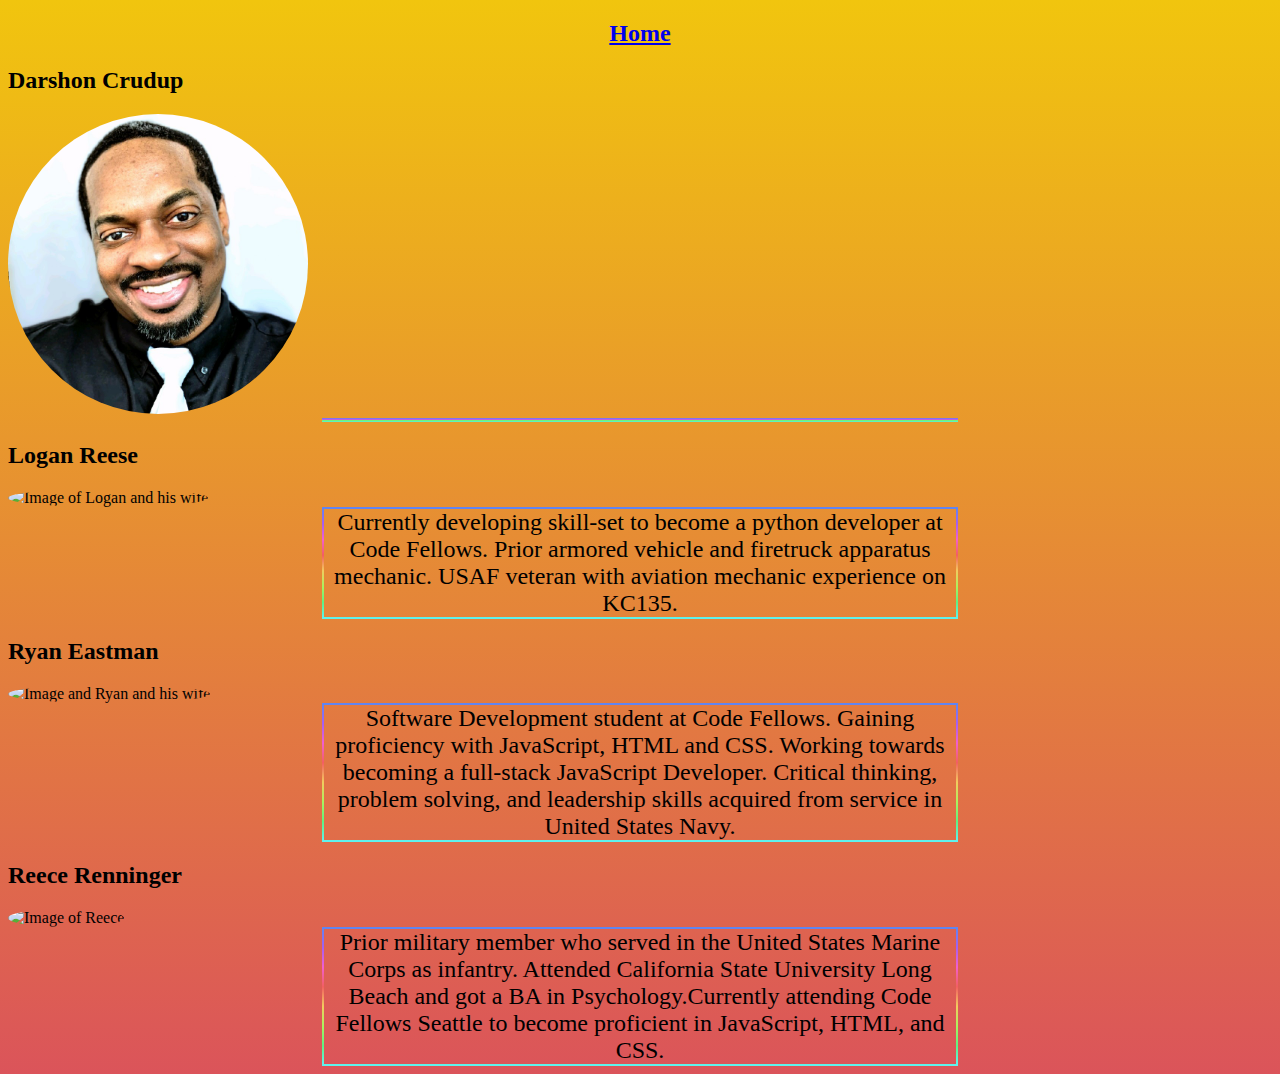
==== pages/about-us.html @ c8165c75 "all imgs added, more styling, began adding bios" ====
<!DOCTYPE html>
<html lang="en">

<head>
  <meta charset="UTF-8">
  <meta http-equiv="X-UA-Compatible" content="IE=edge">
  <meta name="viewport" content="width=device-width, initial-scale=1.0">
  <link rel="stylesheet" href="/css/about-us.css">
  <title>Authors Info</title>
</head>

<body>
  <header>
   <h2><a href="index.html">Home</a></h2> 
  </header>
  <div id="darshon-section">
    <h2>Darshon Crudup</h2>
    <img src="/img/darshon.jpg" alt="Image of Darshon">
    <article class="author-info">

    </article>
  </div>
  <div id="logan-section">
    <h2>Logan Reese</h2>
    <img src="/img/logan.jpg" alt="Image of Logan and his wife">
    <article class="author-info">
      Currently developing skill-set to become a python developer at Code Fellows. Prior armored vehicle and firetruck apparatus mechanic. USAF veteran with aviation mechanic experience on KC135.
    </article>
  </div>
  <div id="ryan-section">
    <h2>Ryan Eastman</h2>
    <img src="/img/ryanE.jpg" alt="Image and Ryan and his wife">
    <article class="author-info">
      Software Development student at Code Fellows. Gaining proficiency with JavaScript, HTML and CSS. Working towards becoming a full-stack JavaScript Developer. Critical thinking, problem solving, and leadership skills acquired from service in United States Navy.
    </article>
  </div>
  <div id="reece-section">
    <h2>Reece Renninger</h2>
    <img src="/img/reece.png" alt="Image of Reece">
    <article class="author-info">
      Prior military member who served in the United States Marine Corps as infantry. Attended California State University Long Beach and got a BA in Psychology.Currently attending Code Fellows Seattle to become proficient in JavaScript, HTML, and CSS.
    </article>
  </div>
</body>

</html>
---- css/about-us.css ----
body {
  background-image: linear-gradient(#f1c50e, #db545a);
}
header{
  text-align: center;
}
/* img {
  height: 300px;
  width: 300px;
  border-radius: 50%;
} */
#darshon-section > img{
  height: 300px;
  width: 300px;
  border-radius: 50%;
  
}

#logan-section > img {
  height: 300px;
  width: 300px;
  border-radius: 50%;
  
}


#ryan-section > img {
  height: 300px;
  width: 300px;
  border-radius: 50%;
  
}

#reece-section > img {
  height: 300px;
  width: 300px;
  border-radius: 50%;
  
}

.author-info{
  font-size: 1.5em;
  text-align: center;
  width: fit-content;
  word-wrap:normal;
  width: 50%;
  margin: auto;
  position: relative; 
  border-style: solid;
  border-width: 2px;
  border-image: linear-gradient(
    hsl(224, 85%, 66%),
    hsl(269, 85%, 66%),
    hsl(314, 85%, 66%),
    hsl(359, 85%, 66%),
    hsl(44, 85%, 66%),
    hsl(89, 85%, 66%),
    hsl(134, 85%, 66%),
    hsl(179, 85%, 66%)
  ) 1;
}
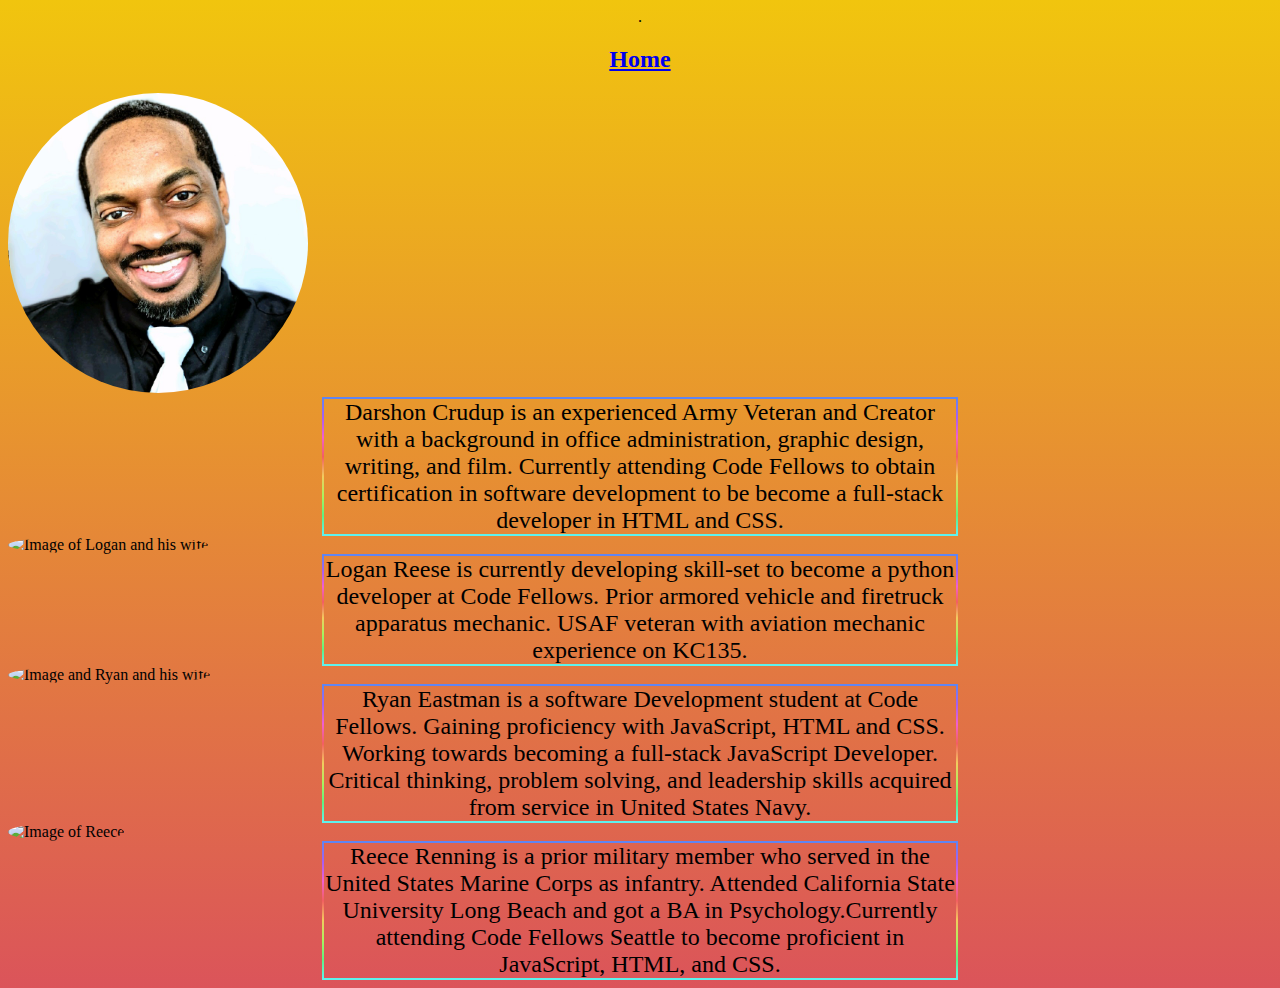
==== commit 7ddc6aa7: "Merge branch 'stagingDeployment' of https://github.com/Power-Devs-9000/301-group-project-class201d97" ====
--- a/pages/about-us.html
+++ b/pages/about-us.html
@@ -10,35 +10,35 @@
 </head>
 
 <body>
-  <header>
-   <h2><a href="index.html">Home</a></h2> 
+  <header>.
+    <!-- THIS HREF IS NOT TAKING US BACK TO HOME PAGE--> 
+   <h2><a href="/index.html">Home</a></h2> 
   </header>
   <div id="darshon-section">
-    <h2>Darshon Crudup</h2>
     <img src="/img/darshon.jpg" alt="Image of Darshon">
     <article class="author-info">
-
+      Darshon Crudup is an experienced Army Veteran and Creator with a background in office administration, graphic design, writing, and film.  Currently attending Code Fellows to obtain certification in software development to be become a full-stack developer in HTML and CSS.
     </article>
   </div>
   <div id="logan-section">
-    <h2>Logan Reese</h2>
+    
     <img src="/img/logan.jpg" alt="Image of Logan and his wife">
     <article class="author-info">
-      Currently developing skill-set to become a python developer at Code Fellows. Prior armored vehicle and firetruck apparatus mechanic. USAF veteran with aviation mechanic experience on KC135.
+      Logan Reese is currently developing skill-set to become a python developer at Code Fellows. Prior armored vehicle and firetruck apparatus mechanic. USAF veteran with aviation mechanic experience on KC135.
     </article>
   </div>
   <div id="ryan-section">
-    <h2>Ryan Eastman</h2>
+    
     <img src="/img/ryanE.jpg" alt="Image and Ryan and his wife">
     <article class="author-info">
-      Software Development student at Code Fellows. Gaining proficiency with JavaScript, HTML and CSS. Working towards becoming a full-stack JavaScript Developer. Critical thinking, problem solving, and leadership skills acquired from service in United States Navy.
+      Ryan Eastman is a software Development student at Code Fellows. Gaining proficiency with JavaScript, HTML and CSS. Working towards becoming a full-stack JavaScript Developer. Critical thinking, problem solving, and leadership skills acquired from service in United States Navy.
     </article>
   </div>
   <div id="reece-section">
-    <h2>Reece Renninger</h2>
+    
     <img src="/img/reece.png" alt="Image of Reece">
     <article class="author-info">
-      Prior military member who served in the United States Marine Corps as infantry. Attended California State University Long Beach and got a BA in Psychology.Currently attending Code Fellows Seattle to become proficient in JavaScript, HTML, and CSS.
+      Reece Renning is a prior military member who served in the United States Marine Corps as infantry. Attended California State University Long Beach and got a BA in Psychology.Currently attending Code Fellows Seattle to become proficient in JavaScript, HTML, and CSS.
     </article>
   </div>
 </body>
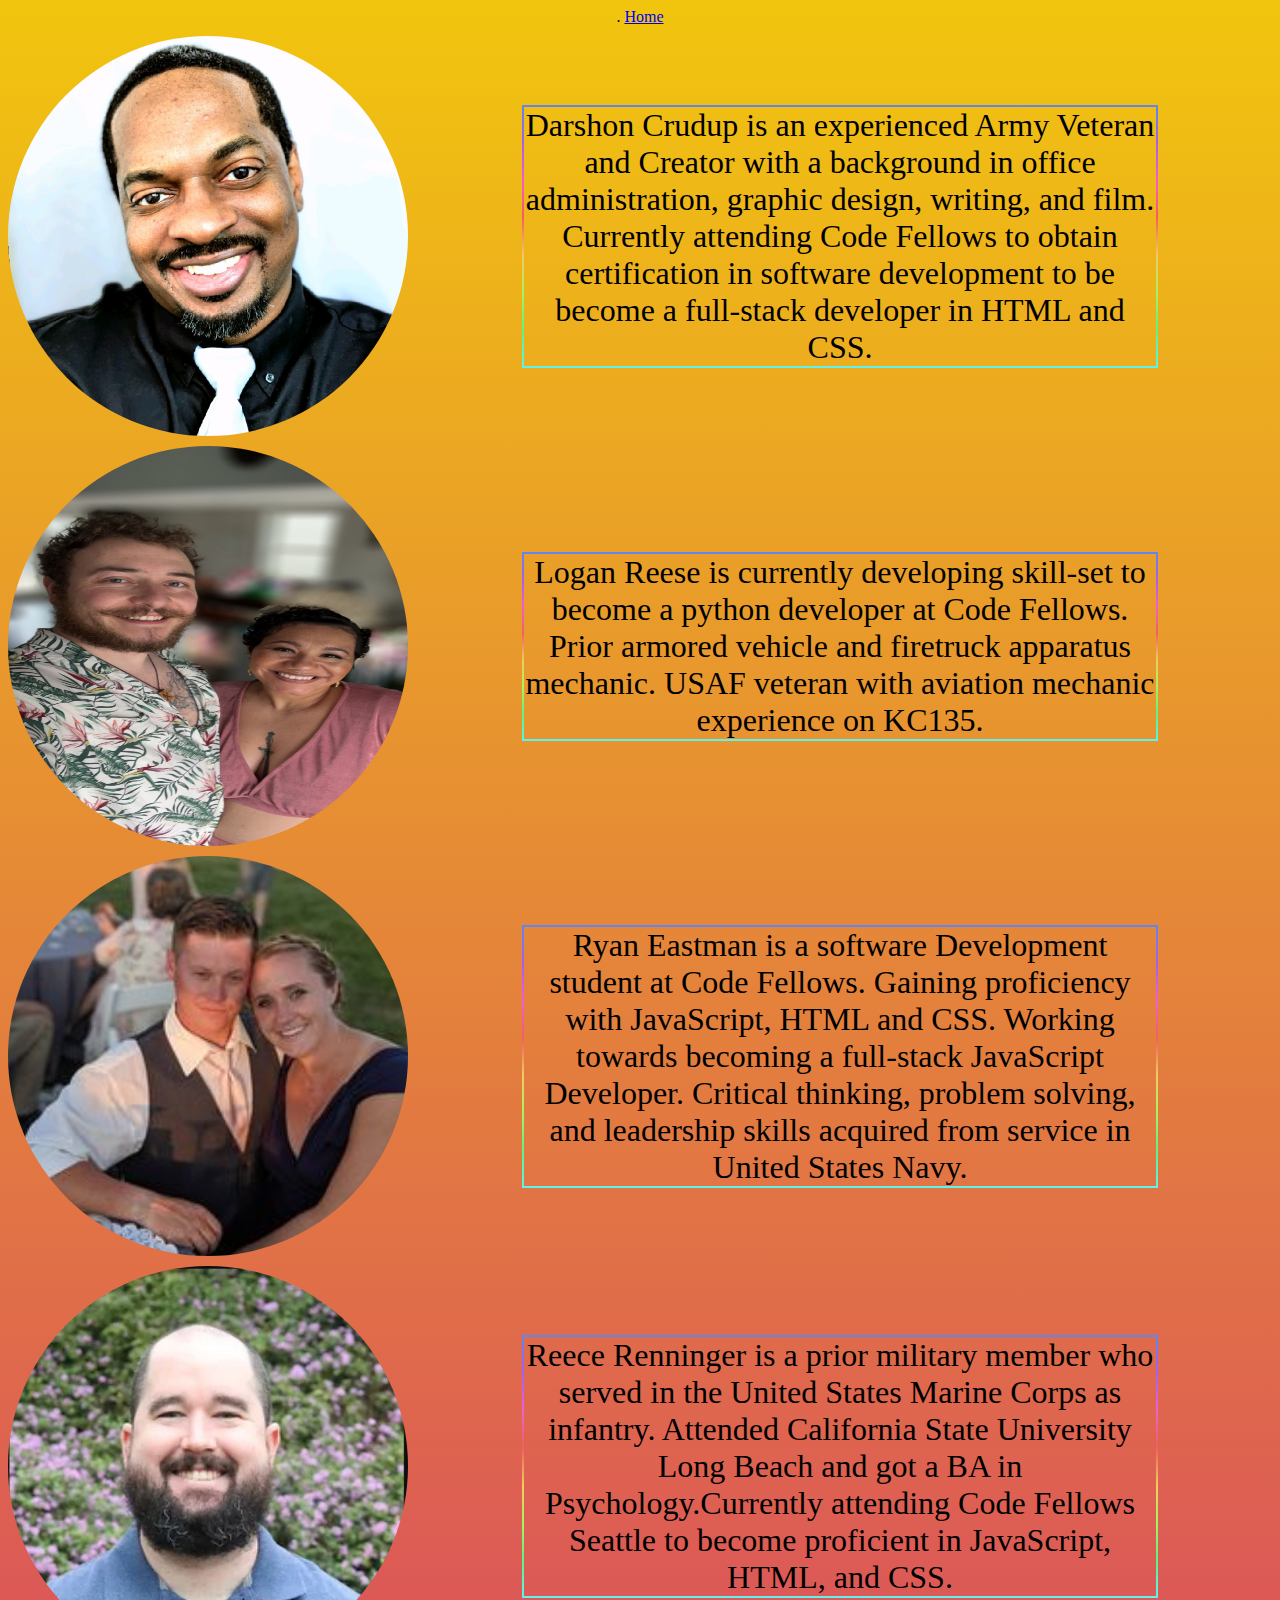
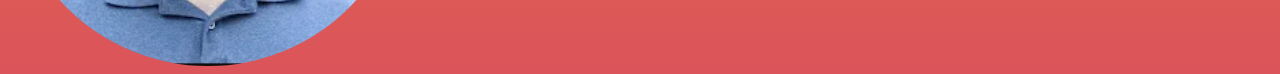
==== commit 11d429b8: "Merge pull request #61 from Power-Devs-9000/finalTouches" ====
--- a/pages/about-us.html
+++ b/pages/about-us.html
@@ -11,8 +11,7 @@
 
 <body>
   <header>.
-    <!-- THIS HREF IS NOT TAKING US BACK TO HOME PAGE--> 
-   <h2><a href="/index.html">Home</a></h2> 
+   <a href="/index.html"class="button">Home</a>
   </header>
   <div id="darshon-section">
     <img src="/img/darshon.jpg" alt="Image of Darshon">
@@ -38,7 +37,7 @@
     
     <img src="/img/reece.png" alt="Image of Reece">
     <article class="author-info">
-      Reece Renning is a prior military member who served in the United States Marine Corps as infantry. Attended California State University Long Beach and got a BA in Psychology.Currently attending Code Fellows Seattle to become proficient in JavaScript, HTML, and CSS.
+      Reece Renninger is a prior military member who served in the United States Marine Corps as infantry. Attended California State University Long Beach and got a BA in Psychology.Currently attending Code Fellows Seattle to become proficient in JavaScript, HTML, and CSS.
     </article>
   </div>
 </body>
--- a/css/about-us.css
+++ b/css/about-us.css
@@ -10,36 +10,39 @@
   border-radius: 50%;
 } */
 #darshon-section > img{
-  height: 300px;
-  width: 300px;
+  height: 400px;
+  width: 400px;
   border-radius: 50%;
   
 }
 
 #logan-section > img {
-  height: 300px;
-  width: 300px;
+  height: 400px;
+  width: 400px;
   border-radius: 50%;
   
 }
 
 
 #ryan-section > img {
-  height: 300px;
-  width: 300px;
+  height: 400px;
+  width: 400px;
   border-radius: 50%;
-  
 }
 
 #reece-section > img {
-  height: 300px;
-  width: 300px;
+  height: 400px;
+  width: 400px;
   border-radius: 50%;
-  
+
 }
-
+div{
+  display: flex;
+  padding-top: 10px;
+}
 .author-info{
-  font-size: 1.5em;
+  font-size: 2em;
+  font-weight:500;
   text-align: center;
   width: fit-content;
   word-wrap:normal;
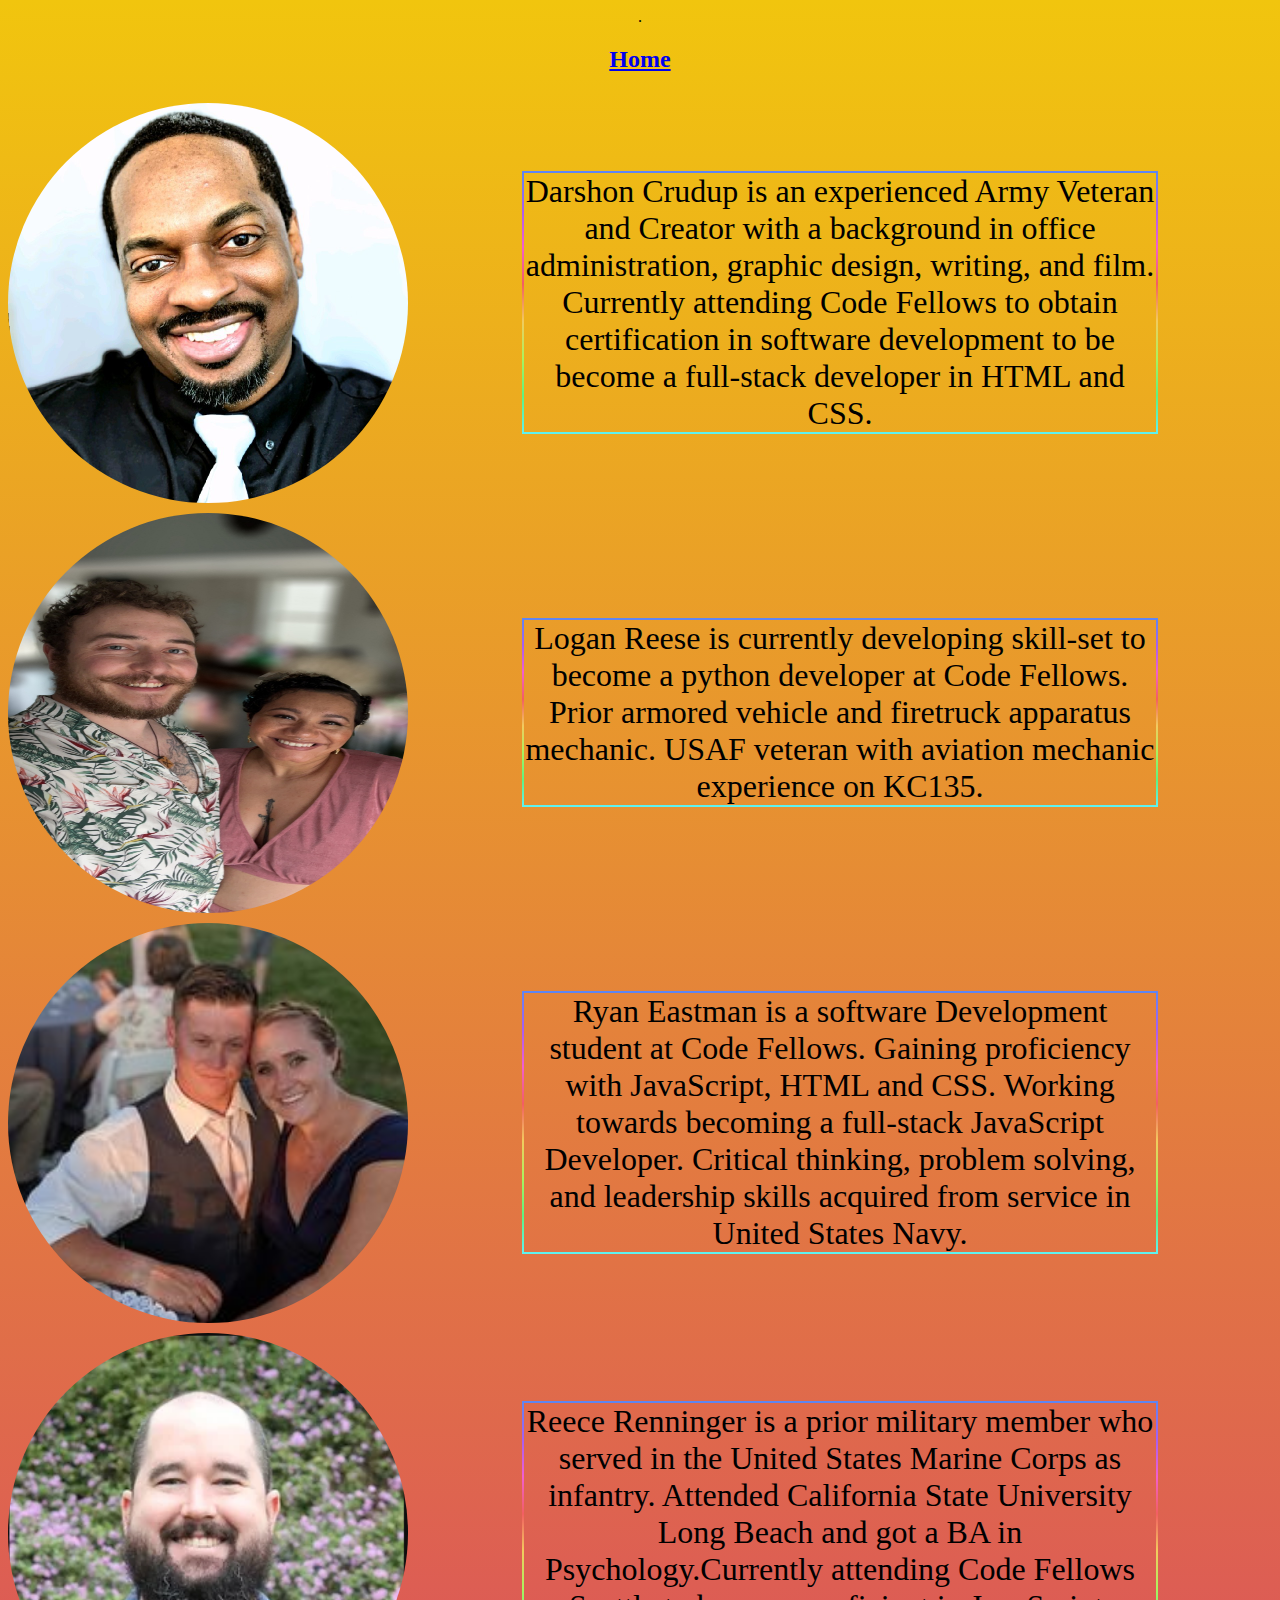
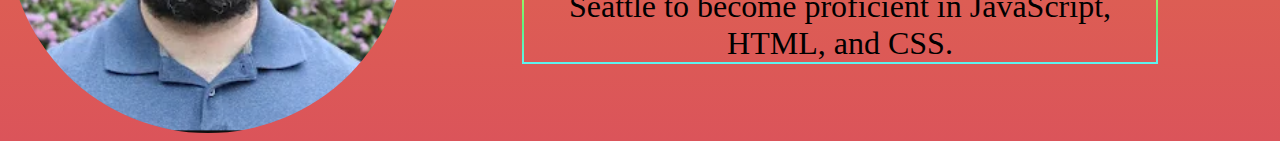
==== commit 8ffab12f: "pathways" ====
--- a/pages/about-us.html
+++ b/pages/about-us.html
@@ -5,37 +5,37 @@
   <meta charset="UTF-8">
   <meta http-equiv="X-UA-Compatible" content="IE=edge">
   <meta name="viewport" content="width=device-width, initial-scale=1.0">
-  <link rel="stylesheet" href="/css/about-us.css">
+  <link rel="stylesheet" href="../css/about-us.css">
   <title>Authors Info</title>
 </head>
 
 <body>
   <header>.
-   <a href="/index.html"class="button">Home</a>
+   <h2><a href="../index.html">Home</a></h2> 
   </header>
   <div id="darshon-section">
-    <img src="/img/darshon.jpg" alt="Image of Darshon">
+    <img src="../img/darshon.jpg" alt="Image of Darshon">
     <article class="author-info">
       Darshon Crudup is an experienced Army Veteran and Creator with a background in office administration, graphic design, writing, and film.  Currently attending Code Fellows to obtain certification in software development to be become a full-stack developer in HTML and CSS.
     </article>
   </div>
   <div id="logan-section">
     
-    <img src="/img/logan.jpg" alt="Image of Logan and his wife">
+    <img src="../img/logan.jpg" alt="Image of Logan and his wife">
     <article class="author-info">
       Logan Reese is currently developing skill-set to become a python developer at Code Fellows. Prior armored vehicle and firetruck apparatus mechanic. USAF veteran with aviation mechanic experience on KC135.
     </article>
   </div>
   <div id="ryan-section">
     
-    <img src="/img/ryanE.jpg" alt="Image and Ryan and his wife">
+    <img src="../img/ryanE.jpg" alt="Image and Ryan and his wife">
     <article class="author-info">
       Ryan Eastman is a software Development student at Code Fellows. Gaining proficiency with JavaScript, HTML and CSS. Working towards becoming a full-stack JavaScript Developer. Critical thinking, problem solving, and leadership skills acquired from service in United States Navy.
     </article>
   </div>
   <div id="reece-section">
     
-    <img src="/img/reece.png" alt="Image of Reece">
+    <img src="../img/reece.png" alt="Image of Reece">
     <article class="author-info">
       Reece Renninger is a prior military member who served in the United States Marine Corps as infantry. Attended California State University Long Beach and got a BA in Psychology.Currently attending Code Fellows Seattle to become proficient in JavaScript, HTML, and CSS.
     </article>
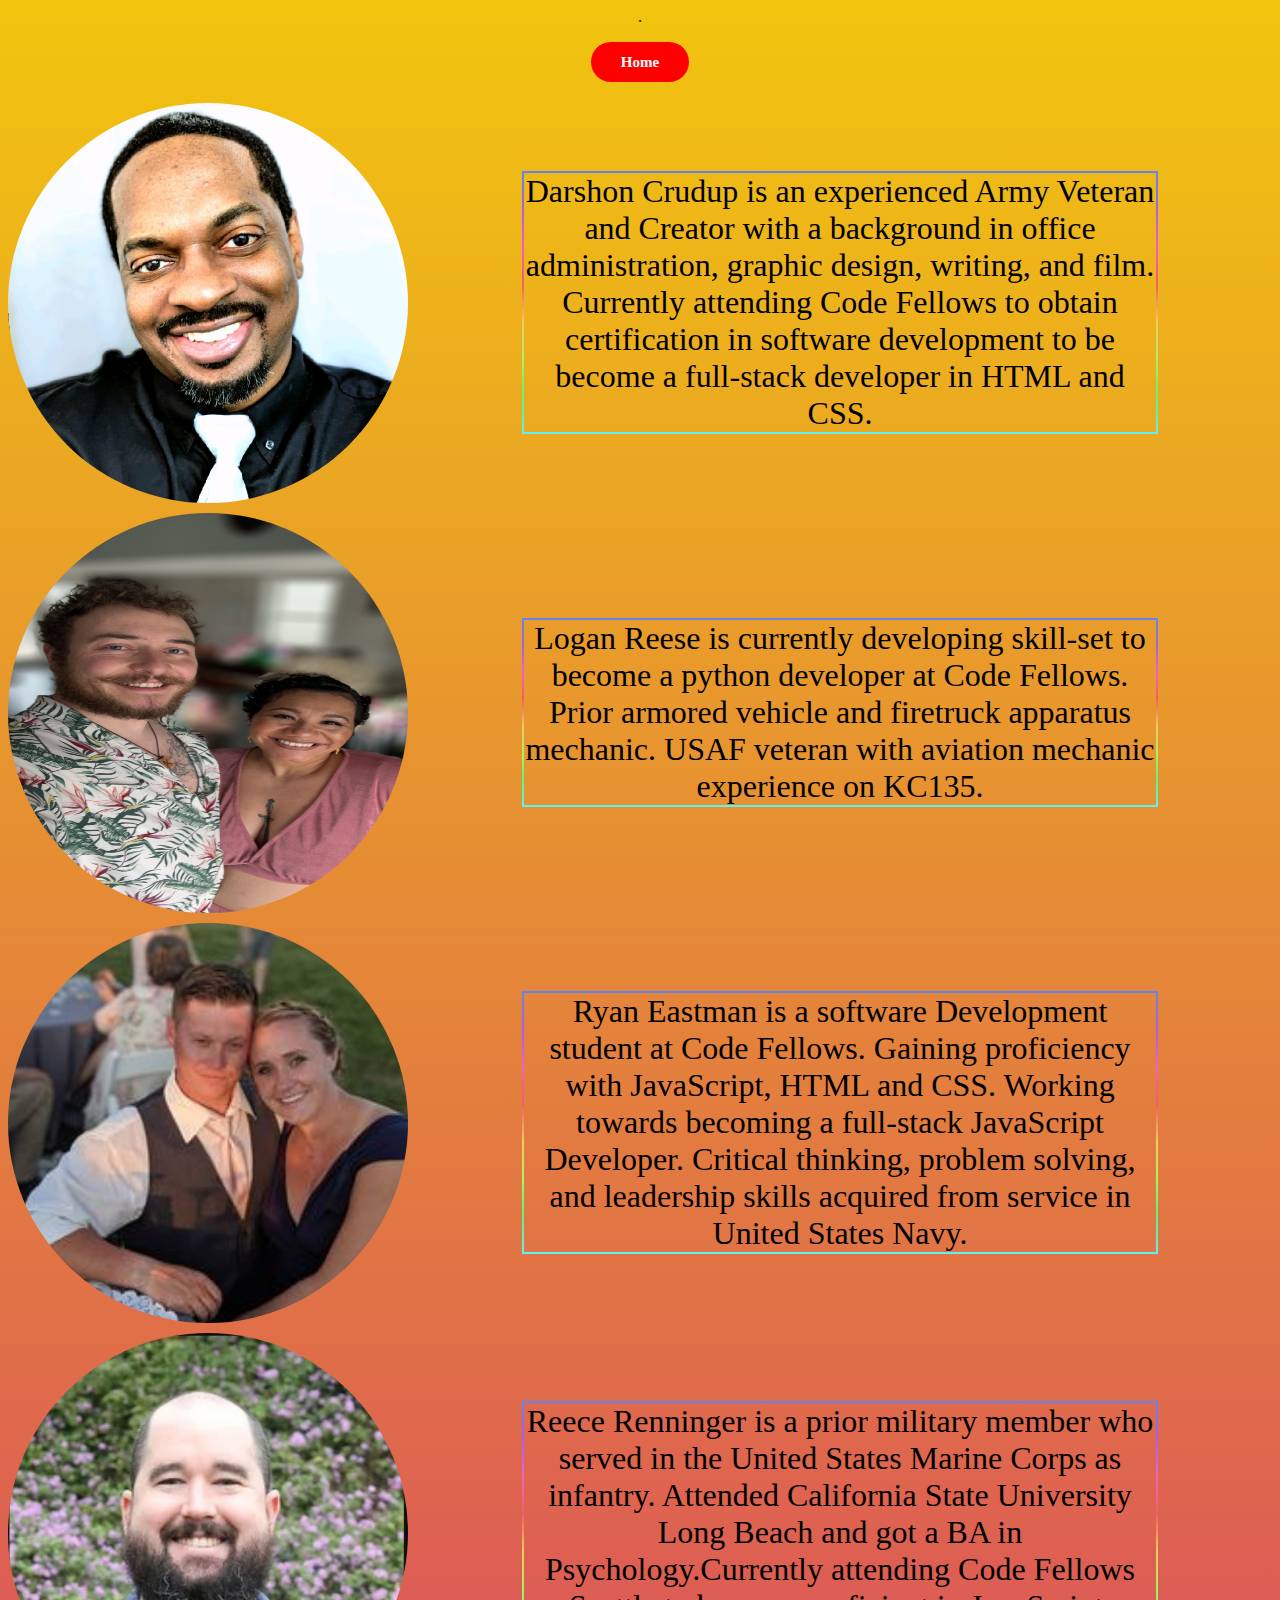
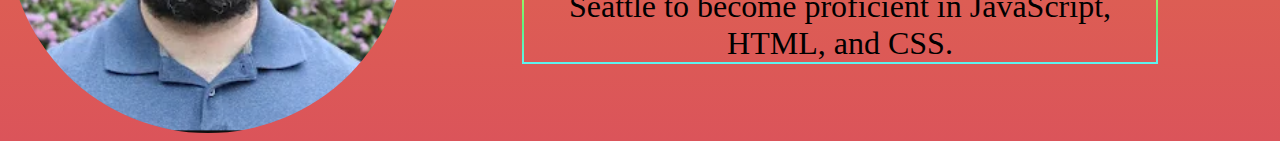
==== commit efe9d41c: "matching home button on about us" ====
--- a/pages/about-us.html
+++ b/pages/about-us.html
@@ -11,7 +11,7 @@
 
 <body>
   <header>.
-   <h2><a href="../index.html">Home</a></h2> 
+   <h2><a href="../index.html"class="button">Home</a></h2> 
   </header>
   <div id="darshon-section">
     <img src="../img/darshon.jpg" alt="Image of Darshon">
--- a/css/about-us.css
+++ b/css/about-us.css
@@ -15,6 +15,19 @@
   border-radius: 50%;
   
 }
+
+.button {
+  border: none;
+  background: rgb(255, 0, 0);
+  padding: 12px 30px;
+  border-radius: 30px;
+  color: white;
+  font-weight: bold;
+  font-size: 15px;
+  text-decoration: none;
+  transition: .4s;
+}
+
 
 #logan-section > img {
   height: 400px;
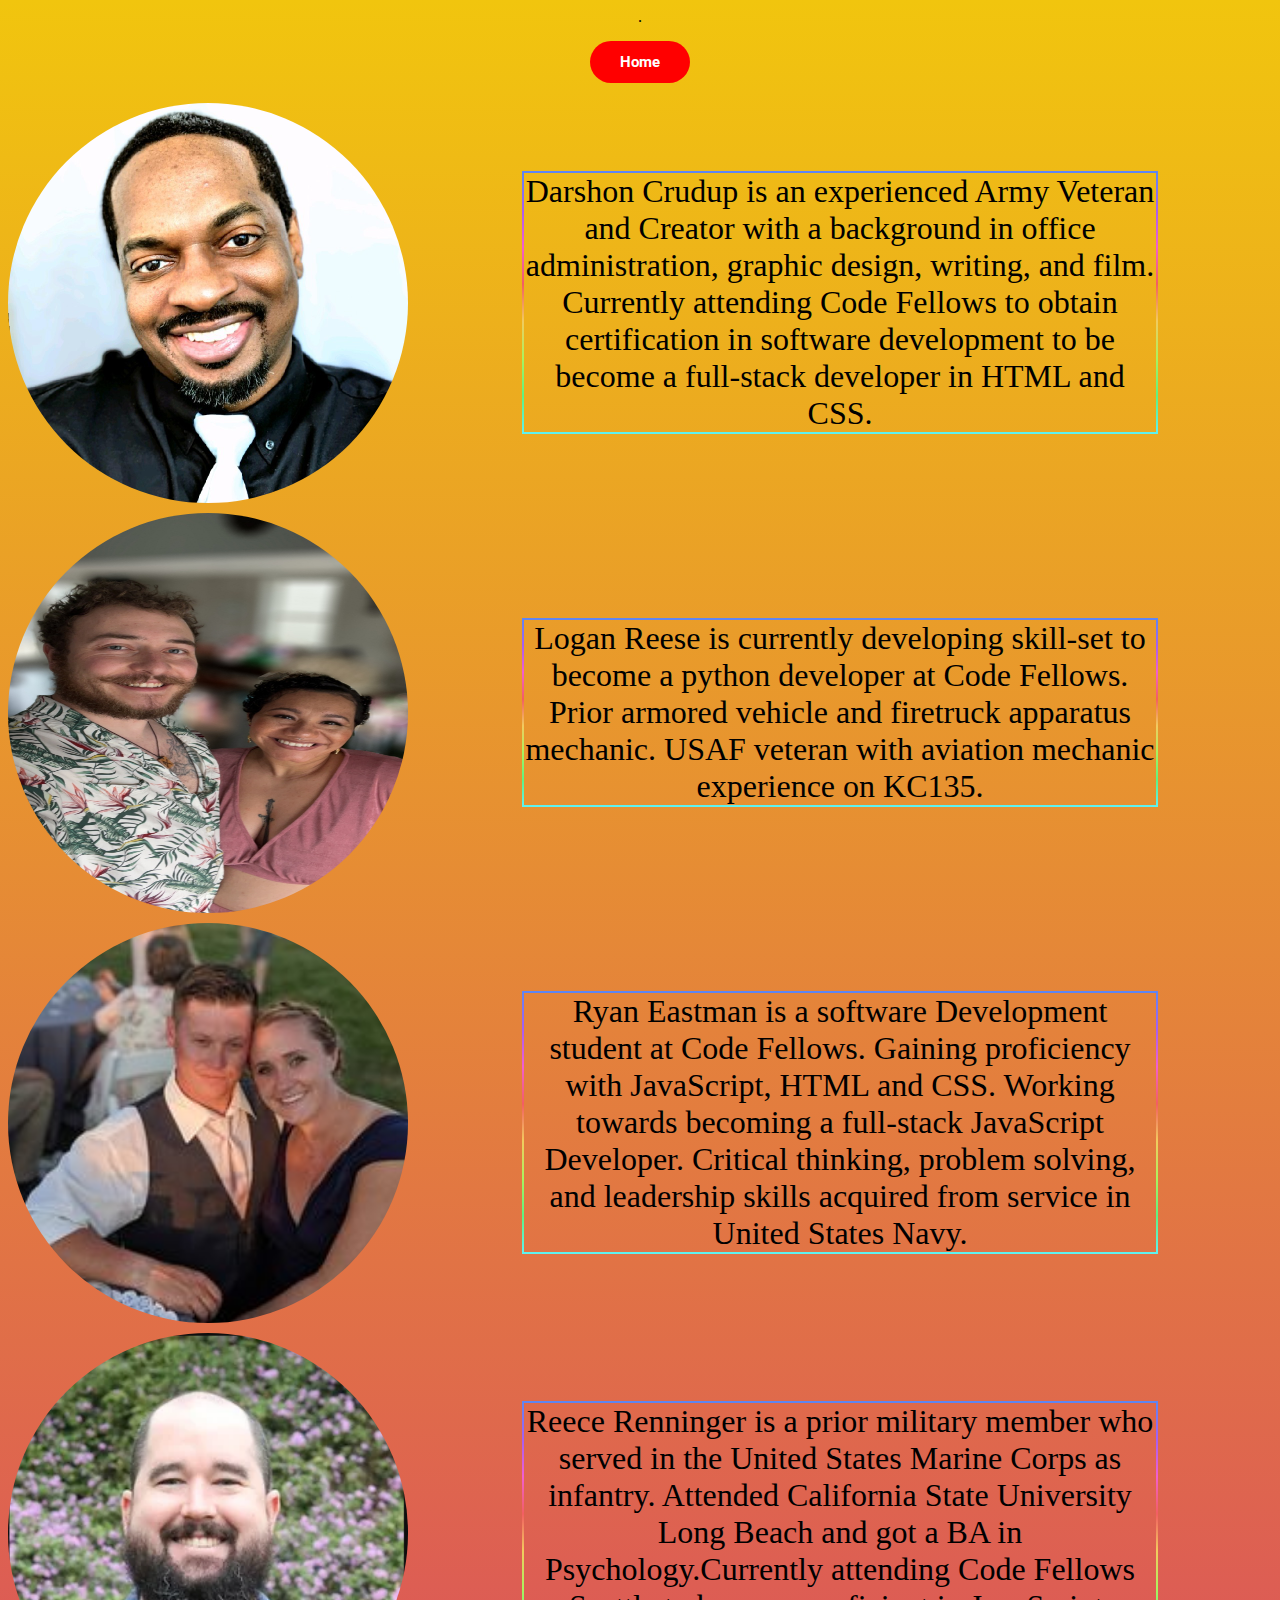
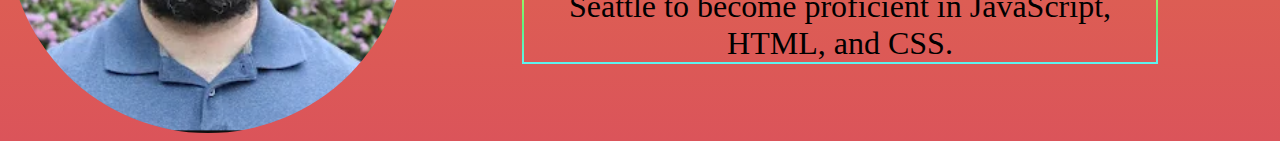
==== commit c1d12096: "added same font family" ====
--- a/pages/about-us.html
+++ b/pages/about-us.html
@@ -5,6 +5,8 @@
   <meta charset="UTF-8">
   <meta http-equiv="X-UA-Compatible" content="IE=edge">
   <meta name="viewport" content="width=device-width, initial-scale=1.0">
+  <link rel="preconnect" href="https://fonts.gstatic.com" crossorigin>
+  <link href="https://fonts.googleapis.com/css2?family=Roboto&display=swap" rel="stylesheet">
   <link rel="stylesheet" href="../css/about-us.css">
   <title>Authors Info</title>
 </head>
--- a/css/about-us.css
+++ b/css/about-us.css
@@ -17,6 +17,7 @@
 }
 
 .button {
+  font-family: 'Roboto';
   border: none;
   background: rgb(255, 0, 0);
   padding: 12px 30px;
